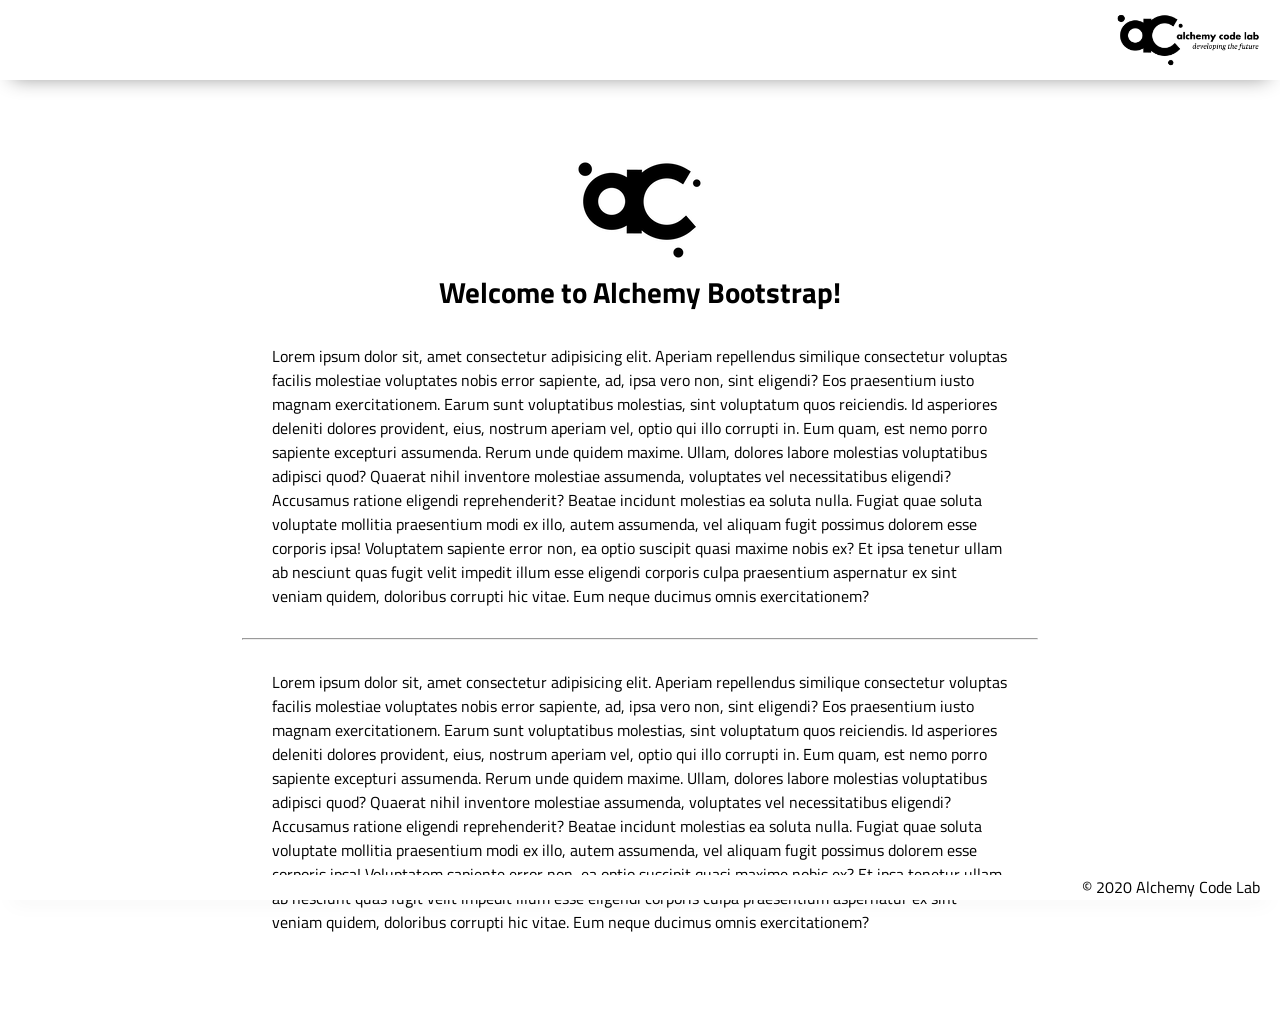
==== index.html @ c2523dc1 "added bootstrap" ====
<!DOCTYPE html>
<html lang="en">

<head>
    <meta charset="UTF-8">
    <meta name="viewport" content="width=device-width, initial-scale=1.0">
    <meta http-equiv="X-UA-Compatible" content="ie=edge">
    <link href="https://fonts.googleapis.com/css2?family=Titillium+Web:wght@300&display=swap" rel="stylesheet">
    <link rel="stylesheet" href="styles/reset.css">
    <link rel="stylesheet" href="styles/style.css">
    <link rel="stylesheet" href="styles/home.css">
    <title>Document</title>
</head>

<body>
    <header>
        <div class="gutter-right logo">
            <img src="assets/big-logo.png"/>
        </div>
    </header>
    <main>
        <section class="main-section">
            <img class="main-logo" src="assets/alchemy-logo.png"/>
            <h2>
                Welcome to Alchemy Bootstrap!
            </h2>

            <content>
            <p>
                Lorem ipsum dolor sit, amet consectetur adipisicing elit. Aperiam repellendus similique consectetur voluptas facilis molestiae voluptates nobis error sapiente, ad, ipsa vero non, sint eligendi? Eos praesentium iusto magnam exercitationem.
                Earum sunt voluptatibus molestias, sint voluptatum quos reiciendis. Id asperiores deleniti dolores provident, eius, nostrum aperiam vel, optio qui illo corrupti in. Eum quam, est nemo porro sapiente excepturi assumenda.
                Rerum unde quidem maxime. Ullam, dolores labore molestias voluptatibus adipisci quod? Quaerat nihil inventore molestiae assumenda, voluptates vel necessitatibus eligendi? Accusamus ratione eligendi reprehenderit? Beatae incidunt molestias ea soluta nulla.
                Fugiat quae soluta voluptate mollitia praesentium modi ex illo, autem assumenda, vel aliquam fugit possimus dolorem esse corporis ipsa! Voluptatem sapiente error non, ea optio suscipit quasi maxime nobis ex?
                Et ipsa tenetur ullam ab nesciunt quas fugit velit impedit illum esse eligendi corporis culpa praesentium aspernatur ex sint veniam quidem, doloribus corrupti hic vitae. Eum neque ducimus omnis exercitationem?
            </p>
            <hr />
            <p>
                Lorem ipsum dolor sit, amet consectetur adipisicing elit. Aperiam repellendus similique consectetur voluptas facilis molestiae voluptates nobis error sapiente, ad, ipsa vero non, sint eligendi? Eos praesentium iusto magnam exercitationem.
                Earum sunt voluptatibus molestias, sint voluptatum quos reiciendis. Id asperiores deleniti dolores provident, eius, nostrum aperiam vel, optio qui illo corrupti in. Eum quam, est nemo porro sapiente excepturi assumenda.
                Rerum unde quidem maxime. Ullam, dolores labore molestias voluptatibus adipisci quod? Quaerat nihil inventore molestiae assumenda, voluptates vel necessitatibus eligendi? Accusamus ratione eligendi reprehenderit? Beatae incidunt molestias ea soluta nulla.
                Fugiat quae soluta voluptate mollitia praesentium modi ex illo, autem assumenda, vel aliquam fugit possimus dolorem esse corporis ipsa! Voluptatem sapiente error non, ea optio suscipit quasi maxime nobis ex?
                Et ipsa tenetur ullam ab nesciunt quas fugit velit impedit illum esse eligendi corporis culpa praesentium aspernatur ex sint veniam quidem, doloribus corrupti hic vitae. Eum neque ducimus omnis exercitationem?
            </p>

        </section>
    </main>
    <footer>
        <div class="copy gutter-right">&copy; 2020 Alchemy Code Lab</div>
    </footer>

    <script type="module" src="app.js"></script>
</body>

</html>
---- styles/style.css ----
body {
    --color1: #ffffff;
    --color2: #ffffff;
    --color3: #ffffff;
    --color4: #ffffff;
    --color5: #ffffff;

    /* https://coolors.co/generate and click export -> scss to get the colors to copy and paste below*/
    /* --color1: hsla(349, 69%, 76%, 1);
    --color2: hsla(207, 67%, 44%, 1);
    --color3: hsla(200, 61%, 56%, 1);
    --color4: hsla(187, 41%, 94%, 1);
    --color5: hsla(170, 28%, 95%, 1); */

    /* --color1: hsla(45, 86%, 83%, 1);
    --color2: hsla(135, 65%, 98%, 1);
    --color3: hsla(315, 37%, 86%, 1);
    --color4: hsla(45, 73%, 98%, 1);
    --color5: hsla(224, 40%, 79%, 1); */
    
    --header-height: 80px;
    --shadow: 0px 10px 20px -12px rgba(0,0,0,0.45);
    --gutter: 30px;
    --footer-height: 25px;
    
    font-family: 'Titillium Web', sans-serif;
    background-color: var(--color2);
}

main {
    display: flex;
    flex-direction: column;
    justify-content: center;
    align-items: center;
    margin-bottom: calc(var(--footer-height));
}

section {
    background-color: var(--color5);
    width: 1000px;
    max-width: 80%;
    display: flex;
    flex-direction: column;
    justify-content: center;
    align-items: center;
    padding-top: var(--gutter);
    padding-bottom: var(--gutter);
    margin-top: var(--gutter);
    margin-bottom: var(--gutter);
    border: solid 2px var(--color1);
}

header {
    display: flex;
    justify-content: flex-end;
    background-color: var(--color3);
    height: var(--header-height);
    box-shadow: var(--shadow);
}

footer {
    display: flex;
    justify-content: flex-end;
    background-color: var(--color3);
    box-shadow: var(--shadow);
}


h2 {
    font-size: 1.8rem;
    font-weight: bold;
}

.gutter-right {
    margin-right: 20px;
}

.main-logo {
    animation: pulse 5s infinite ease-in-out;
}

header img {
    height: var(--header-height);
}



content {
    width: 80%;
}

p {
    margin: var(--gutter);
}
  
footer {
    position: fixed;
    width: 100%;
    bottom: 0;
    height: var(--footer-height);
    display: flex;
    justify-content: flex-end;
    background-color: var(--color3);
    box-shadow: var(--shadow);
}
  
  @keyframes pulse {
    20% {
      transform: rotate3d(-10, -10, -10, 50deg) scale(1.2);
    }

    40% {
        transform: rotate3d(10, 10, -10, 50deg) scale(1);
    }

    60% {
        transform: rotate3d(-10, 10, 10, 50deg) scale(1.2);
      }

    80% {
        transform: rotate3d(10, 10, 10, 50deg) scale(1);
    }

  }
---- styles/home.css ----
/* add home page styles here */
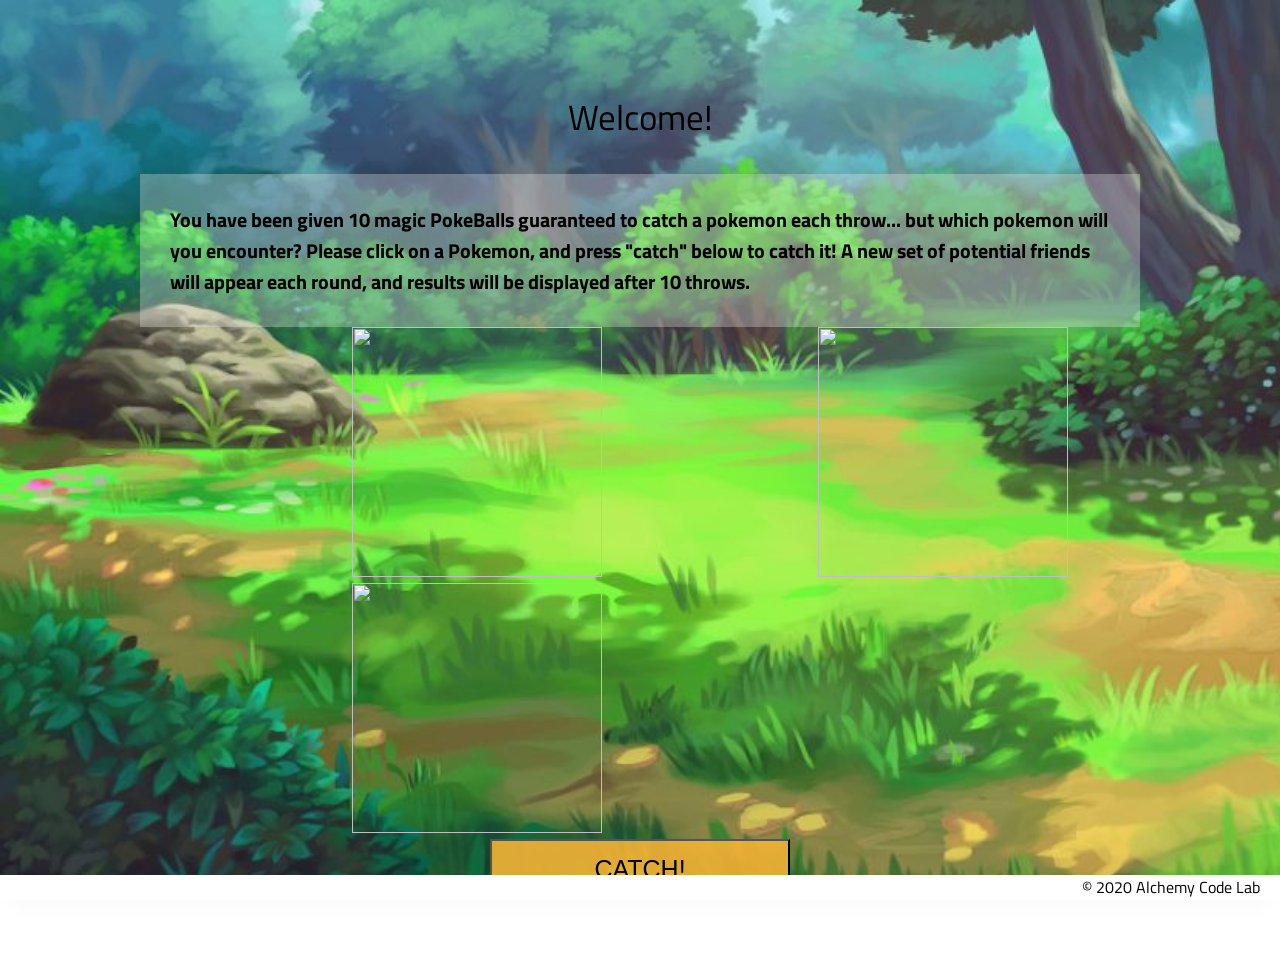
==== commit 5396564a: "html index added" ====
--- a/index.html
+++ b/index.html
@@ -7,40 +7,49 @@
     <meta http-equiv="X-UA-Compatible" content="ie=edge">
     <link href="https://fonts.googleapis.com/css2?family=Titillium+Web:wght@300&display=swap" rel="stylesheet">
     <link rel="stylesheet" href="styles/reset.css">
-    <link rel="stylesheet" href="styles/style.css">
     <link rel="stylesheet" href="styles/home.css">
+    
     <title>Document</title>
 </head>
 
 <body>
     <header>
         <div class="gutter-right logo">
-            <img src="assets/big-logo.png"/>
+    
         </div>
     </header>
     <main>
         <section class="main-section">
-            <img class="main-logo" src="assets/alchemy-logo.png"/>
-            <h2>
-                Welcome to Alchemy Bootstrap!
-            </h2>
+            <p id="catchTitle">Welcome!</p>
+            <div id="pokemonLogo" >
+          
+        </div>
+            <div id="rulesDiv">
+            <p id="rules">You have been given 10 magic PokeBalls guaranteed to catch a pokemon each throw... 
+                but which pokemon will you encounter? Please click on a Pokemon, and press "catch" below to catch it! 
+                A new set of potential friends will appear each round, and results will be displayed after 10 throws. 
+            </p>
+        </div>
+<div id="pokemonImageDiv">
+    <label class="pokemonRadioButton">
+            <input class="radioButton" type="radio" checked="true"  name="selectionOne" />
+            <img />
+    </label>
+    <label class="pokemonRadioButton">
+            <input class="radioButton" type="radio" name="selectionTwo" />
+            <img />
+    </label>
+    <label class="pokemonRadioButton">
+        <input class="radioButton" type="radio" name="selectionThree"/>
+        <img />
+    </label>
+</div>
+    
+    <div id="throwButtonDiv">
+        <div id="capturedPokemonDiv"></div>
+        <button id="throwButton">CATCH!</button>
+    </div>
 
-            <content>
-            <p>
-                Lorem ipsum dolor sit, amet consectetur adipisicing elit. Aperiam repellendus similique consectetur voluptas facilis molestiae voluptates nobis error sapiente, ad, ipsa vero non, sint eligendi? Eos praesentium iusto magnam exercitationem.
-                Earum sunt voluptatibus molestias, sint voluptatum quos reiciendis. Id asperiores deleniti dolores provident, eius, nostrum aperiam vel, optio qui illo corrupti in. Eum quam, est nemo porro sapiente excepturi assumenda.
-                Rerum unde quidem maxime. Ullam, dolores labore molestias voluptatibus adipisci quod? Quaerat nihil inventore molestiae assumenda, voluptates vel necessitatibus eligendi? Accusamus ratione eligendi reprehenderit? Beatae incidunt molestias ea soluta nulla.
-                Fugiat quae soluta voluptate mollitia praesentium modi ex illo, autem assumenda, vel aliquam fugit possimus dolorem esse corporis ipsa! Voluptatem sapiente error non, ea optio suscipit quasi maxime nobis ex?
-                Et ipsa tenetur ullam ab nesciunt quas fugit velit impedit illum esse eligendi corporis culpa praesentium aspernatur ex sint veniam quidem, doloribus corrupti hic vitae. Eum neque ducimus omnis exercitationem?
-            </p>
-            <hr />
-            <p>
-                Lorem ipsum dolor sit, amet consectetur adipisicing elit. Aperiam repellendus similique consectetur voluptas facilis molestiae voluptates nobis error sapiente, ad, ipsa vero non, sint eligendi? Eos praesentium iusto magnam exercitationem.
-                Earum sunt voluptatibus molestias, sint voluptatum quos reiciendis. Id asperiores deleniti dolores provident, eius, nostrum aperiam vel, optio qui illo corrupti in. Eum quam, est nemo porro sapiente excepturi assumenda.
-                Rerum unde quidem maxime. Ullam, dolores labore molestias voluptatibus adipisci quod? Quaerat nihil inventore molestiae assumenda, voluptates vel necessitatibus eligendi? Accusamus ratione eligendi reprehenderit? Beatae incidunt molestias ea soluta nulla.
-                Fugiat quae soluta voluptate mollitia praesentium modi ex illo, autem assumenda, vel aliquam fugit possimus dolorem esse corporis ipsa! Voluptatem sapiente error non, ea optio suscipit quasi maxime nobis ex?
-                Et ipsa tenetur ullam ab nesciunt quas fugit velit impedit illum esse eligendi corporis culpa praesentium aspernatur ex sint veniam quidem, doloribus corrupti hic vitae. Eum neque ducimus omnis exercitationem?
-            </p>
 
         </section>
     </main>
@@ -51,4 +60,4 @@
     <script type="module" src="app.js"></script>
 </body>
 
-</html>+</html>
--- a/styles/home.css
+++ b/styles/home.css
@@ -1 +1,183 @@
-/* add home page styles here */+/* add home page styles here */
+
+body {
+    --color1: #ffffff;
+    --color2: #ffffff;
+    --color3: #ffffff;
+    --color4: #ffffff;
+    --color5: #ffffff;
+
+    /* https://coolors.co/generate and click export -> scss to get the colors to copy and paste below*/
+    /* --color1: hsla(349, 69%, 76%, 1);
+    --color2: hsla(207, 67%, 44%, 1);
+    --color3: hsla(200, 61%, 56%, 1);
+    --color4: hsla(187, 41%, 94%, 1);
+    --color5: hsla(170, 28%, 95%, 1); */
+
+    /* --color1: hsla(45, 86%, 83%, 1);
+    --color2: hsla(135, 65%, 98%, 1);
+    --color3: hsla(315, 37%, 86%, 1);
+    --color4: hsla(45, 73%, 98%, 1);
+    --color5: hsla(224, 40%, 79%, 1); */
+    
+    --shadow: 0px 10px 20px -12px rgba(0,0,0,0.45);
+    --gutter: 30px;
+    --footer-height: 25px;
+    
+    font-family: 'Titillium Web', sans-serif;
+    background-color: var(--color2);
+}
+
+body {
+    background-image: url('../assets/pokemon-forest.jpg');
+    background-repeat: no-repeat;
+    background-size: cover;
+
+}
+
+main {
+    display: flex;
+    flex-direction: column;
+    justify-content: center;
+    align-items: center;
+    margin-bottom: calc(var(--footer-height));
+}
+
+section {
+    background-color: var(--color5);
+    width: 1000px;
+    max-width: 80%;
+    display: flex;
+    flex-direction: column;
+    justify-content: center;
+    align-items: center;
+    padding-top: var(--gutter);
+    padding-bottom: var(--gutter);
+    margin-top: var(--gutter);
+    margin-bottom: var(--gutter);
+    border: solid 2px var(--color1);
+}
+
+header {
+    display: flex;
+    justify-content: flex-end;
+    background-color: var(--color3);
+    height: var(--header-height);
+    box-shadow: var(--shadow);
+}
+
+footer {
+    display: flex;
+    justify-content: flex-end;
+    background-color: var(--color3);
+    box-shadow: var(--shadow);
+}
+
+h2 {
+    font-size: 1.8rem;
+    font-weight: bold;
+}
+
+.gutter-right {
+    margin-right: 20px;
+}
+
+section {
+background-color: #ffffff00;
+border: #ffffff00;
+}
+img {
+    height: 250px;
+    width: 250px;
+}
+header img {
+    height: var(--header-height);
+}
+
+#pokemonLogo {
+width: 300px;
+animation: pulse 10s infinite ease-in-out;
+background-color: white  ;
+
+}
+
+#catchTitle {
+     font-size: 35px;
+}
+#rulesDiv {
+    background-color: rgba(241, 238, 238, 0.308);
+    border-radius: round;
+}
+
+#rules {
+    font-size: 20px;
+   font-weight: bolder
+   
+}
+
+.pokemonRadioButton  {
+    display: inline;
+align-items: inherit;
+}
+
+
+.radioButton {
+    width: 200px;
+    height: 200px;
+    padding: 5px;
+    visibility: hidden;
+  
+}
+
+
+
+#throwButtonDiv {
+    background-color: #ffffff00;
+}
+
+#throwButton {
+width: 300px; 
+height: 60px;   
+background-color: #f7b335e3;
+font-size: 25px;
+}
+
+
+
+content {
+    width: 80%;
+}
+
+p {
+    margin: var(--gutter);
+}
+  
+footer {
+    position: fixed;
+    width: 100%;
+    bottom: 0;
+    height: var(--footer-height);
+    display: flex;
+    justify-content: flex-end;
+    background-color: var(--color3);
+    box-shadow: var(--shadow);
+}
+  
+  @keyframes pulse {
+    20% {
+      transform: rotate3d(-10, -10, -10, 50deg) scale(1.2);
+    }
+
+    40% {
+        transform: rotate3d(10, 10, -10, 50deg) scale(1);
+    }
+
+    60% {
+        transform: rotate3d(-10, 10, 10, 50deg) scale(1.2);
+      }
+
+    80% {
+        transform: rotate3d(10, 10, 10, 50deg) scale(1);
+    }
+
+  }
